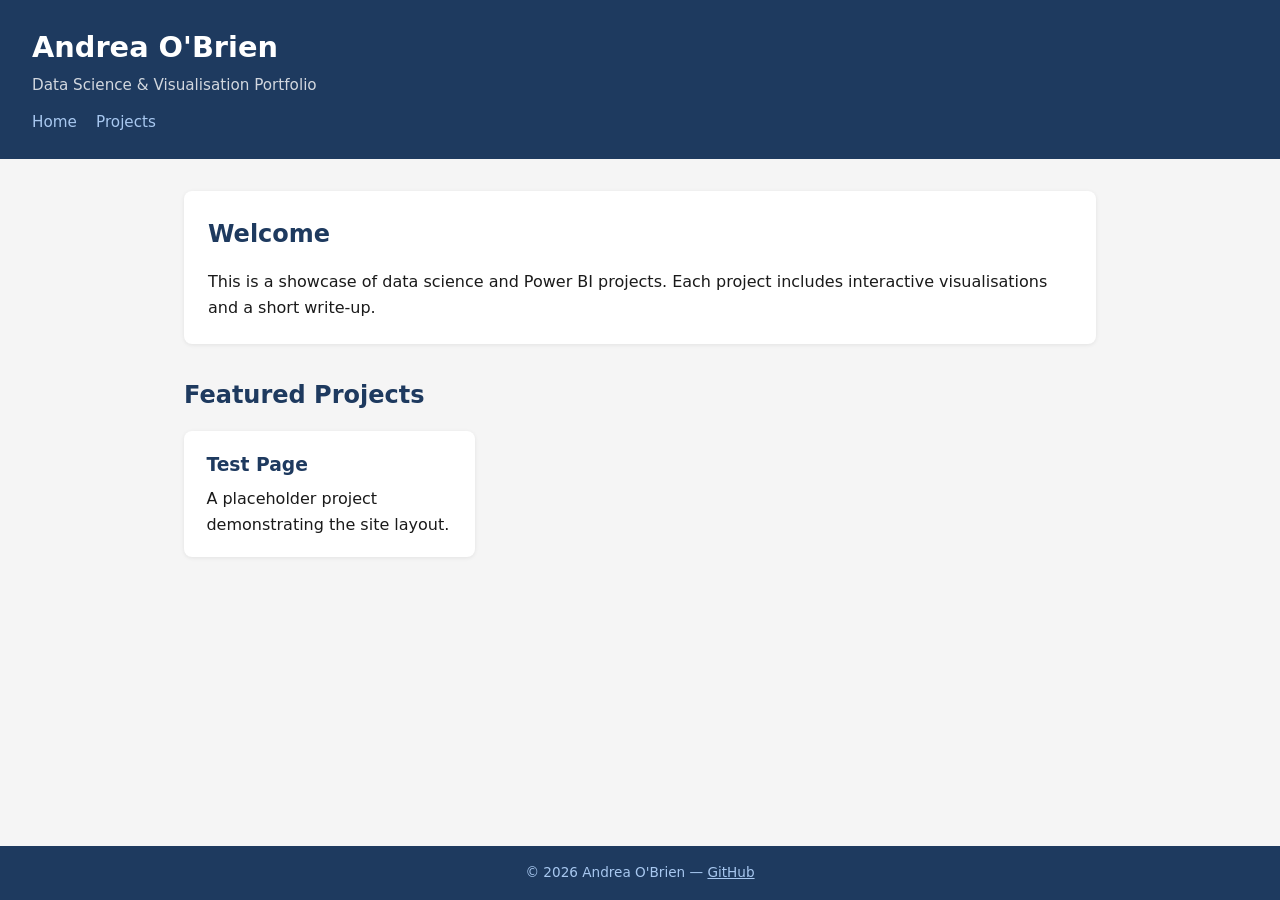
==== index.html @ a5263703 "Initial site structure with test page" ====
<!DOCTYPE html>
<html lang="en">
<head>
  <meta charset="UTF-8" />
  <meta name="viewport" content="width=device-width, initial-scale=1.0" />
  <title>Andrea O'Brien | Data Portfolio</title>
  <link rel="stylesheet" href="assets/css/style.css" />
</head>
<body>
  <header>
    <h1>Andrea O'Brien</h1>
    <p class="subtitle">Data Science &amp; Visualisation Portfolio</p>
    <nav>
      <a href="index.html">Home</a>
      <a href="projects/index.html">Projects</a>
    </nav>
  </header>

  <main>
    <section class="intro">
      <h2>Welcome</h2>
      <p>
        This is a showcase of data science and Power BI projects.
        Each project includes interactive visualisations and a short write-up.
      </p>
    </section>

    <section class="featured">
      <h2>Featured Projects</h2>
      <div class="card-grid">
        <a class="card" href="projects/test-page.html">
          <h3>Test Page</h3>
          <p>A placeholder project demonstrating the site layout.</p>
        </a>
      </div>
    </section>
  </main>

  <footer>
    <p>&copy; 2026 Andrea O'Brien &mdash; <a href="https://github.com/Andrea564/portfolio">GitHub</a></p>
  </footer>
</body>
</html>
---- assets/css/style.css ----
/* ── Reset & base ─────────────────────────────────── */
*, *::before, *::after { box-sizing: border-box; margin: 0; padding: 0; }

body {
  font-family: "Segoe UI", system-ui, sans-serif;
  background: #f5f5f5;
  color: #1a1a1a;
  line-height: 1.6;
  display: flex;
  flex-direction: column;
  min-height: 100vh;
}

/* ── Header ───────────────────────────────────────── */
header {
  background: #1e3a5f;
  color: #fff;
  padding: 1.5rem 2rem;
}

header h1 { font-size: 1.8rem; }

header .subtitle {
  font-size: 0.95rem;
  opacity: 0.8;
  margin-top: 0.2rem;
}

header nav {
  margin-top: 0.8rem;
  display: flex;
  gap: 1.2rem;
}

header nav a {
  color: #a8c8f0;
  text-decoration: none;
  font-size: 0.95rem;
}

header nav a:hover { color: #fff; }

/* ── Main ─────────────────────────────────────────── */
main {
  flex: 1;
  max-width: 960px;
  width: 100%;
  margin: 2rem auto;
  padding: 0 1.5rem;
}

main h2 { margin-bottom: 1rem; color: #1e3a5f; }

/* ── Intro section ───────────────────────────────── */
.intro {
  background: #fff;
  border-radius: 8px;
  padding: 1.5rem;
  margin-bottom: 2rem;
  box-shadow: 0 1px 4px rgba(0,0,0,0.08);
}

/* ── Card grid ───────────────────────────────────── */
.card-grid {
  display: grid;
  grid-template-columns: repeat(auto-fill, minmax(240px, 1fr));
  gap: 1.2rem;
}

.card {
  display: block;
  background: #fff;
  border-radius: 8px;
  padding: 1.2rem 1.4rem;
  text-decoration: none;
  color: inherit;
  box-shadow: 0 1px 4px rgba(0,0,0,0.08);
  transition: box-shadow 0.2s, transform 0.2s;
}

.card:hover {
  box-shadow: 0 4px 12px rgba(0,0,0,0.14);
  transform: translateY(-2px);
}

.card h3 { color: #1e3a5f; margin-bottom: 0.4rem; }

/* ── Project article ─────────────────────────────── */
.project p.meta { color: #666; font-size: 0.9rem; margin-bottom: 1.2rem; }
.project p, .project ul { margin-bottom: 1rem; }
.project ul { padding-left: 1.4rem; }

.embed-placeholder {
  margin-top: 1.5rem;
  background: #e8eff7;
  border: 2px dashed #a8c8f0;
  border-radius: 8px;
  padding: 3rem;
  text-align: center;
  color: #666;
}

/* ── Footer ───────────────────────────────────────── */
footer {
  background: #1e3a5f;
  color: #a8c8f0;
  text-align: center;
  padding: 1rem;
  font-size: 0.85rem;
}

footer a { color: #a8c8f0; }
footer a:hover { color: #fff; }
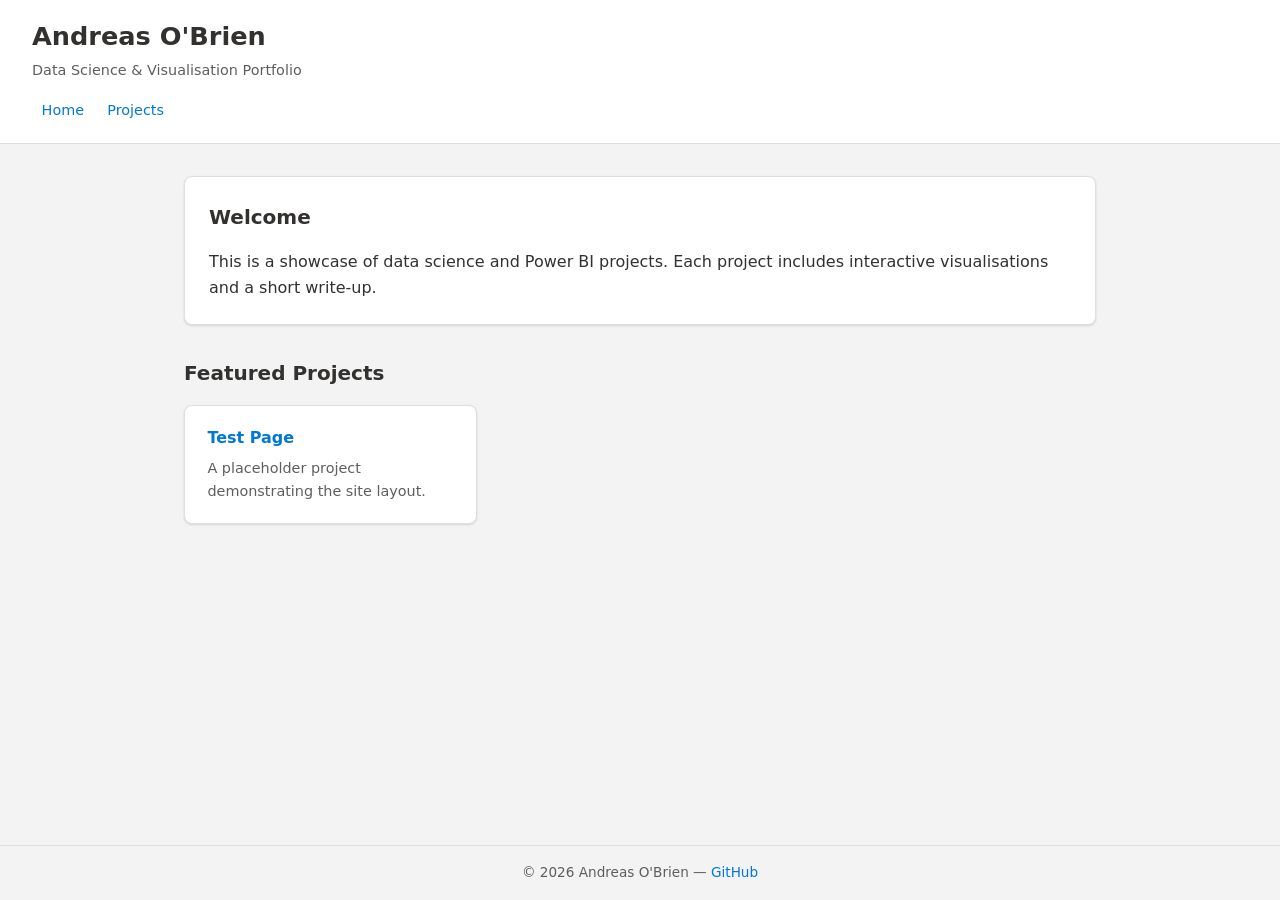
==== commit 778d7e33: "Apply Fluent Design theme and fix name to Andreas" ====
--- a/index.html
+++ b/index.html
@@ -3,12 +3,12 @@
 <head>
   <meta charset="UTF-8" />
   <meta name="viewport" content="width=device-width, initial-scale=1.0" />
-  <title>Andrea O'Brien | Data Portfolio</title>
+  <title>Andreas O'Brien | Data Portfolio</title>
   <link rel="stylesheet" href="assets/css/style.css" />
 </head>
 <body>
   <header>
-    <h1>Andrea O'Brien</h1>
+    <h1>Andreas O'Brien</h1>
     <p class="subtitle">Data Science &amp; Visualisation Portfolio</p>
     <nav>
       <a href="index.html">Home</a>
@@ -37,7 +37,7 @@
   </main>
 
   <footer>
-    <p>&copy; 2026 Andrea O'Brien &mdash; <a href="https://github.com/Andrea564/portfolio">GitHub</a></p>
+    <p>&copy; 2026 Andreas O'Brien &mdash; <a href="https://github.com/Andrea564/portfolio">GitHub</a></p>
   </footer>
 </body>
 </html>
--- a/assets/css/style.css
+++ b/assets/css/style.css
@@ -1,10 +1,55 @@
+/* ── Fluent Design tokens ─────────────────────────── */
+:root {
+  /* Light theme (Windows 11 / Fluent) */
+  --color-bg:            #F3F3F3;
+  --color-surface:       #FFFFFF;
+  --color-surface-alt:   #FAFAFA;
+  --color-border:        #E1DFDD;
+  --color-text:          #323130;
+  --color-text-secondary:#605E5C;
+  --color-accent:        #0078D4;
+  --color-accent-hover:  #106EBE;
+  --color-accent-text:   #FFFFFF;
+  --color-header-bg:     #FFFFFF;
+  --color-header-border: #E1DFDD;
+  --color-footer-bg:     #F3F3F3;
+  --color-footer-text:   #605E5C;
+  --color-placeholder-bg:#EFF6FC;
+  --color-placeholder-border: #C7E0F4;
+  --shadow-card:         0 1px 3px rgba(0,0,0,0.08), 0 1px 2px rgba(0,0,0,0.06);
+  --shadow-card-hover:   0 4px 12px rgba(0,0,0,0.12), 0 2px 6px rgba(0,0,0,0.08);
+}
+
+@media (prefers-color-scheme: dark) {
+  :root {
+    /* Dark theme (Windows 11 dark / Fluent) */
+    --color-bg:            #1F1F1F;
+    --color-surface:       #2D2D2D;
+    --color-surface-alt:   #292929;
+    --color-border:        #3D3D3D;
+    --color-text:          #FFFFFF;
+    --color-text-secondary:#D2D0CE;
+    --color-accent:        #60CDFF;
+    --color-accent-hover:  #8BD9FF;
+    --color-accent-text:   #000000;
+    --color-header-bg:     #2D2D2D;
+    --color-header-border: #3D3D3D;
+    --color-footer-bg:     #2D2D2D;
+    --color-footer-text:   #D2D0CE;
+    --color-placeholder-bg:#1A2B38;
+    --color-placeholder-border: #2E4D66;
+    --shadow-card:         0 1px 3px rgba(0,0,0,0.3), 0 1px 2px rgba(0,0,0,0.2);
+    --shadow-card-hover:   0 4px 12px rgba(0,0,0,0.4), 0 2px 6px rgba(0,0,0,0.3);
+  }
+}
+
 /* ── Reset & base ─────────────────────────────────── */
 *, *::before, *::after { box-sizing: border-box; margin: 0; padding: 0; }
 
 body {
-  font-family: "Segoe UI", system-ui, sans-serif;
-  background: #f5f5f5;
-  color: #1a1a1a;
+  font-family: "Segoe UI Variable", "Segoe UI", system-ui, sans-serif;
+  background: var(--color-bg);
+  color: var(--color-text);
   line-height: 1.6;
   display: flex;
   flex-direction: column;
@@ -13,32 +58,41 @@
 
 /* ── Header ───────────────────────────────────────── */
 header {
-  background: #1e3a5f;
-  color: #fff;
-  padding: 1.5rem 2rem;
+  background: var(--color-header-bg);
+  border-bottom: 1px solid var(--color-header-border);
+  padding: 1rem 2rem;
 }
 
-header h1 { font-size: 1.8rem; }
+header h1 {
+  font-size: 1.6rem;
+  font-weight: 600;
+  color: var(--color-text);
+}
 
 header .subtitle {
-  font-size: 0.95rem;
-  opacity: 0.8;
-  margin-top: 0.2rem;
+  font-size: 0.9rem;
+  color: var(--color-text-secondary);
+  margin-top: 0.15rem;
 }
 
 header nav {
-  margin-top: 0.8rem;
+  margin-top: 0.75rem;
   display: flex;
-  gap: 1.2rem;
+  gap: 0.25rem;
 }
 
 header nav a {
-  color: #a8c8f0;
+  color: var(--color-accent);
   text-decoration: none;
-  font-size: 0.95rem;
+  font-size: 0.9rem;
+  padding: 0.3rem 0.6rem;
+  border-radius: 4px;
+  transition: background 0.15s;
 }
 
-header nav a:hover { color: #fff; }
+header nav a:hover {
+  background: color-mix(in srgb, var(--color-accent) 10%, transparent);
+}
 
 /* ── Main ─────────────────────────────────────────── */
 main {
@@ -49,65 +103,94 @@
   padding: 0 1.5rem;
 }
 
-main h2 { margin-bottom: 1rem; color: #1e3a5f; }
+main h2 {
+  margin-bottom: 1rem;
+  font-size: 1.25rem;
+  font-weight: 600;
+  color: var(--color-text);
+}
 
 /* ── Intro section ───────────────────────────────── */
 .intro {
-  background: #fff;
+  background: var(--color-surface);
+  border: 1px solid var(--color-border);
   border-radius: 8px;
   padding: 1.5rem;
   margin-bottom: 2rem;
-  box-shadow: 0 1px 4px rgba(0,0,0,0.08);
+  box-shadow: var(--shadow-card);
 }
 
 /* ── Card grid ───────────────────────────────────── */
 .card-grid {
   display: grid;
   grid-template-columns: repeat(auto-fill, minmax(240px, 1fr));
-  gap: 1.2rem;
+  gap: 1rem;
 }
 
 .card {
   display: block;
-  background: #fff;
+  background: var(--color-surface);
+  border: 1px solid var(--color-border);
   border-radius: 8px;
   padding: 1.2rem 1.4rem;
   text-decoration: none;
   color: inherit;
-  box-shadow: 0 1px 4px rgba(0,0,0,0.08);
-  transition: box-shadow 0.2s, transform 0.2s;
+  box-shadow: var(--shadow-card);
+  transition: box-shadow 0.15s, transform 0.15s, border-color 0.15s;
 }
 
 .card:hover {
-  box-shadow: 0 4px 12px rgba(0,0,0,0.14);
+  box-shadow: var(--shadow-card-hover);
+  border-color: var(--color-accent);
   transform: translateY(-2px);
 }
 
-.card h3 { color: #1e3a5f; margin-bottom: 0.4rem; }
+.card h3 {
+  color: var(--color-accent);
+  font-size: 1rem;
+  font-weight: 600;
+  margin-bottom: 0.4rem;
+}
+
+.card p {
+  font-size: 0.9rem;
+  color: var(--color-text-secondary);
+}
 
 /* ── Project article ─────────────────────────────── */
-.project p.meta { color: #666; font-size: 0.9rem; margin-bottom: 1.2rem; }
+.project p.meta {
+  color: var(--color-text-secondary);
+  font-size: 0.875rem;
+  margin-bottom: 1.2rem;
+}
 .project p, .project ul { margin-bottom: 1rem; }
 .project ul { padding-left: 1.4rem; }
 
 .embed-placeholder {
   margin-top: 1.5rem;
-  background: #e8eff7;
-  border: 2px dashed #a8c8f0;
+  background: var(--color-placeholder-bg);
+  border: 2px dashed var(--color-placeholder-border);
   border-radius: 8px;
   padding: 3rem;
   text-align: center;
-  color: #666;
+  color: var(--color-text-secondary);
 }
 
 /* ── Footer ───────────────────────────────────────── */
 footer {
-  background: #1e3a5f;
-  color: #a8c8f0;
+  background: var(--color-footer-bg);
+  border-top: 1px solid var(--color-border);
+  color: var(--color-footer-text);
   text-align: center;
   padding: 1rem;
   font-size: 0.85rem;
 }
 
-footer a { color: #a8c8f0; }
-footer a:hover { color: #fff; }
+footer a {
+  color: var(--color-accent);
+  text-decoration: none;
+}
+
+footer a:hover {
+  text-decoration: underline;
+}
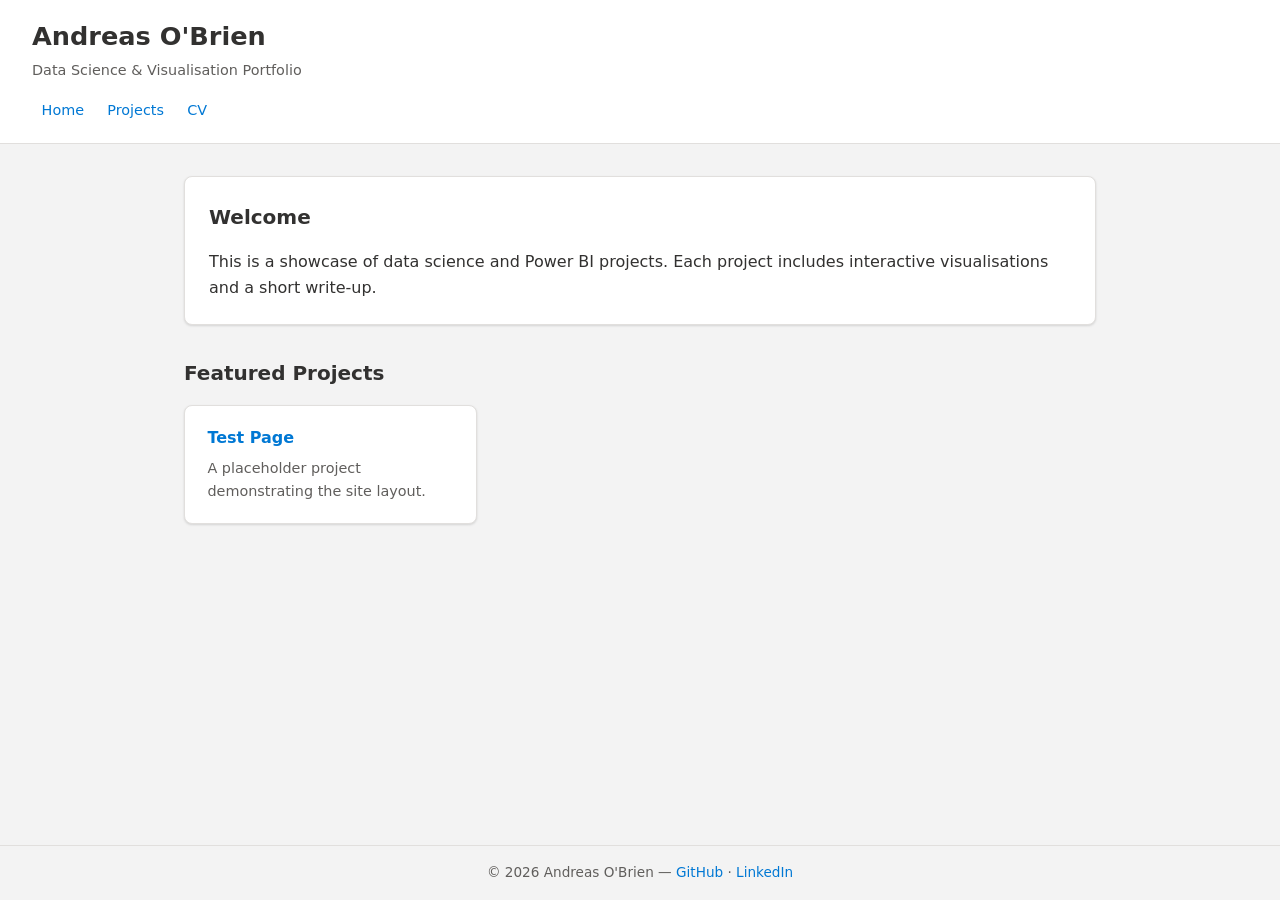
==== commit b37b616a: "Add CV page, LinkedIn link, and PDF download" ====
--- a/index.html
+++ b/index.html
@@ -13,6 +13,7 @@
     <nav>
       <a href="index.html">Home</a>
       <a href="projects/index.html">Projects</a>
+      <a href="cv.html">CV</a>
     </nav>
   </header>
 
@@ -37,7 +38,7 @@
   </main>
 
   <footer>
-    <p>&copy; 2026 Andreas O'Brien &mdash; <a href="https://github.com/Andrea564/portfolio">GitHub</a></p>
+    <p>&copy; 2026 Andreas O'Brien &mdash; <a href="https://github.com/Andrea564/portfolio" rel="noopener noreferrer">GitHub</a> &middot; <a href="https://www.linkedin.com/in/andreasobrien" rel="noopener noreferrer">LinkedIn</a></p>
   </footer>
 </body>
 </html>
--- a/assets/css/style.css
+++ b/assets/css/style.css
@@ -176,6 +176,121 @@
   color: var(--color-text-secondary);
 }
 
+/* ── CV page ─────────────────────────────────────── */
+.cv {
+  background: var(--color-surface);
+  border: 1px solid var(--color-border);
+  border-radius: 8px;
+  padding: 2rem 2.5rem;
+  box-shadow: var(--shadow-card);
+}
+
+.cv-topbar {
+  display: flex;
+  align-items: flex-start;
+  justify-content: space-between;
+  gap: 1rem;
+  margin-bottom: 2rem;
+  flex-wrap: wrap;
+}
+
+.cv-name {
+  font-size: 1.6rem;
+  font-weight: 600;
+  color: var(--color-text);
+  margin-bottom: 0.25rem;
+}
+
+.cv-contact {
+  font-size: 0.9rem;
+  color: var(--color-text-secondary);
+}
+
+.cv-contact a {
+  color: var(--color-accent);
+  text-decoration: none;
+}
+
+.cv-contact a:hover { text-decoration: underline; }
+
+.btn-download {
+  display: inline-block;
+  background: var(--color-accent);
+  color: var(--color-accent-text);
+  text-decoration: none;
+  padding: 0.5rem 1.1rem;
+  border-radius: 4px;
+  font-size: 0.9rem;
+  font-weight: 600;
+  white-space: nowrap;
+  transition: background 0.15s;
+  flex-shrink: 0;
+}
+
+.btn-download:hover { background: var(--color-accent-hover); }
+
+.cv-section {
+  margin-bottom: 1.8rem;
+}
+
+.cv-section-title {
+  font-size: 0.75rem;
+  font-weight: 700;
+  text-transform: uppercase;
+  letter-spacing: 0.08em;
+  color: var(--color-accent);
+  border-bottom: 1px solid var(--color-border);
+  padding-bottom: 0.35rem;
+  margin-bottom: 1rem;
+}
+
+.cv-entry {
+  margin-bottom: 1.1rem;
+}
+
+.cv-entry-header {
+  display: flex;
+  justify-content: space-between;
+  align-items: baseline;
+  gap: 1rem;
+  flex-wrap: wrap;
+  margin-bottom: 0.35rem;
+}
+
+.cv-entry-title {
+  font-weight: 600;
+  font-size: 0.95rem;
+  color: var(--color-text);
+}
+
+.cv-entry-date {
+  font-size: 0.85rem;
+  color: var(--color-text-secondary);
+  white-space: nowrap;
+}
+
+.cv-entry ul {
+  padding-left: 1.2rem;
+  margin-top: 0.25rem;
+}
+
+.cv-entry li {
+  font-size: 0.9rem;
+  color: var(--color-text-secondary);
+  margin-bottom: 0.2rem;
+}
+
+.cv-entry p {
+  font-size: 0.9rem;
+  color: var(--color-text-secondary);
+}
+
+.cv-columns {
+  display: grid;
+  grid-template-columns: repeat(auto-fill, minmax(200px, 1fr));
+  gap: 0 2rem;
+}
+
 /* ── Footer ───────────────────────────────────────── */
 footer {
   background: var(--color-footer-bg);
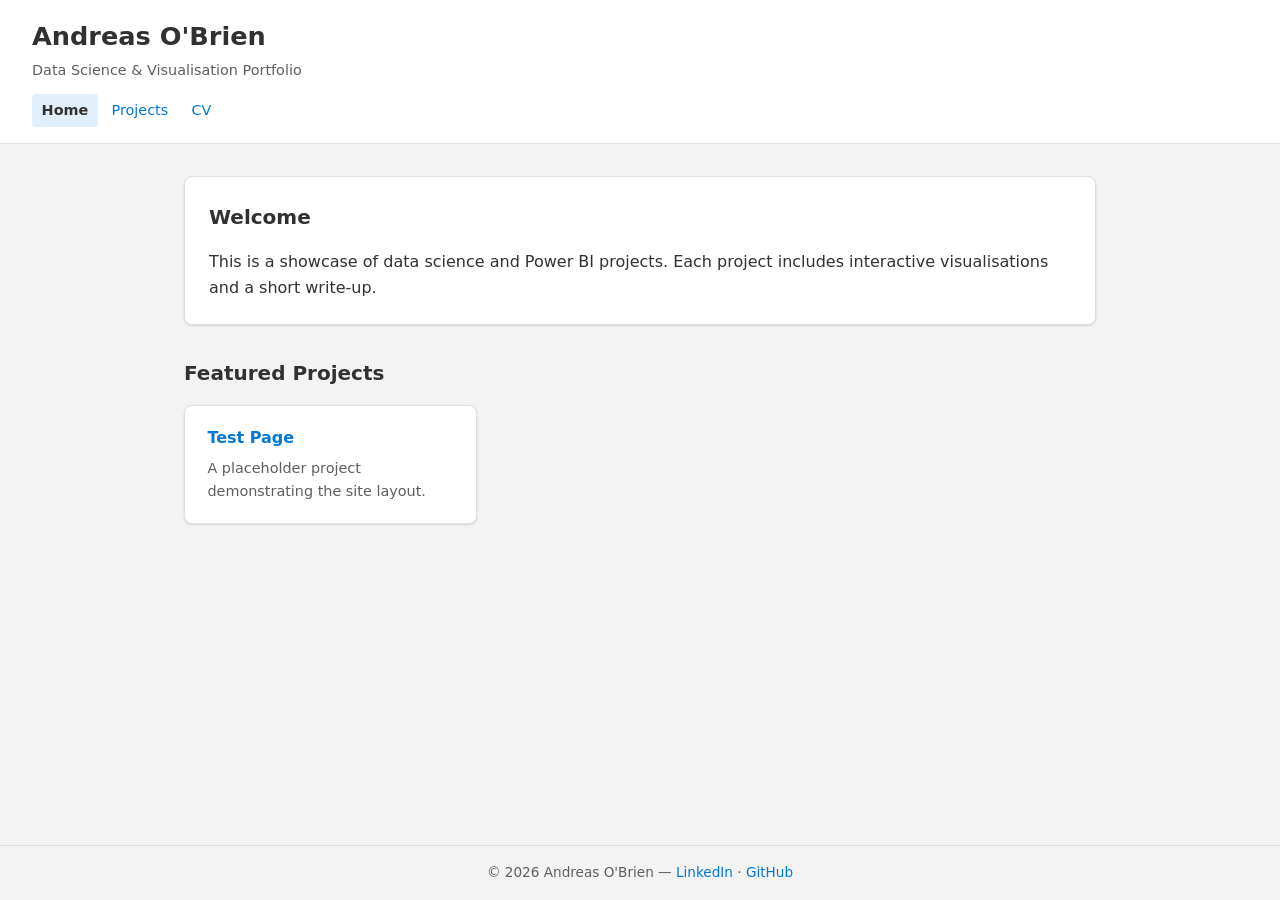
==== commit 3939c3cc: "Add meta descriptions, sitemap, active nav indicator, reorder footer links" ====
--- a/index.html
+++ b/index.html
@@ -4,6 +4,7 @@
   <meta charset="UTF-8" />
   <meta name="viewport" content="width=device-width, initial-scale=1.0" />
   <title>Andreas O'Brien | Data Portfolio</title>
+  <meta name="description" content="Portfolio of Andreas O'Brien — Data Analyst specialising in Microsoft Fabric, Power BI, and renewable energy analytics." />
   <link rel="stylesheet" href="assets/css/style.css" />
 </head>
 <body>
@@ -11,7 +12,7 @@
     <h1>Andreas O'Brien</h1>
     <p class="subtitle">Data Science &amp; Visualisation Portfolio</p>
     <nav>
-      <a href="index.html">Home</a>
+      <a href="index.html" aria-current="page">Home</a>
       <a href="projects/index.html">Projects</a>
       <a href="cv.html">CV</a>
     </nav>
@@ -38,7 +39,7 @@
   </main>
 
   <footer>
-    <p>&copy; 2026 Andreas O'Brien &mdash; <a href="https://github.com/Andrea564/portfolio" rel="noopener noreferrer">GitHub</a> &middot; <a href="https://www.linkedin.com/in/andreasobrien" rel="noopener noreferrer">LinkedIn</a></p>
+    <p>&copy; 2026 Andreas O'Brien &mdash; <a href="https://www.linkedin.com/in/andreasobrien" rel="noopener noreferrer">LinkedIn</a> &middot; <a href="https://github.com/Andrea564/portfolio" rel="noopener noreferrer">GitHub</a></p>
   </footer>
 </body>
 </html>
--- a/assets/css/style.css
+++ b/assets/css/style.css
@@ -94,6 +94,12 @@
   background: color-mix(in srgb, var(--color-accent) 10%, transparent);
 }
 
+header nav a[aria-current="page"] {
+  color: var(--color-text);
+  background: color-mix(in srgb, var(--color-accent) 12%, transparent);
+  font-weight: 600;
+}
+
 /* ── Main ─────────────────────────────────────────── */
 main {
   flex: 1;
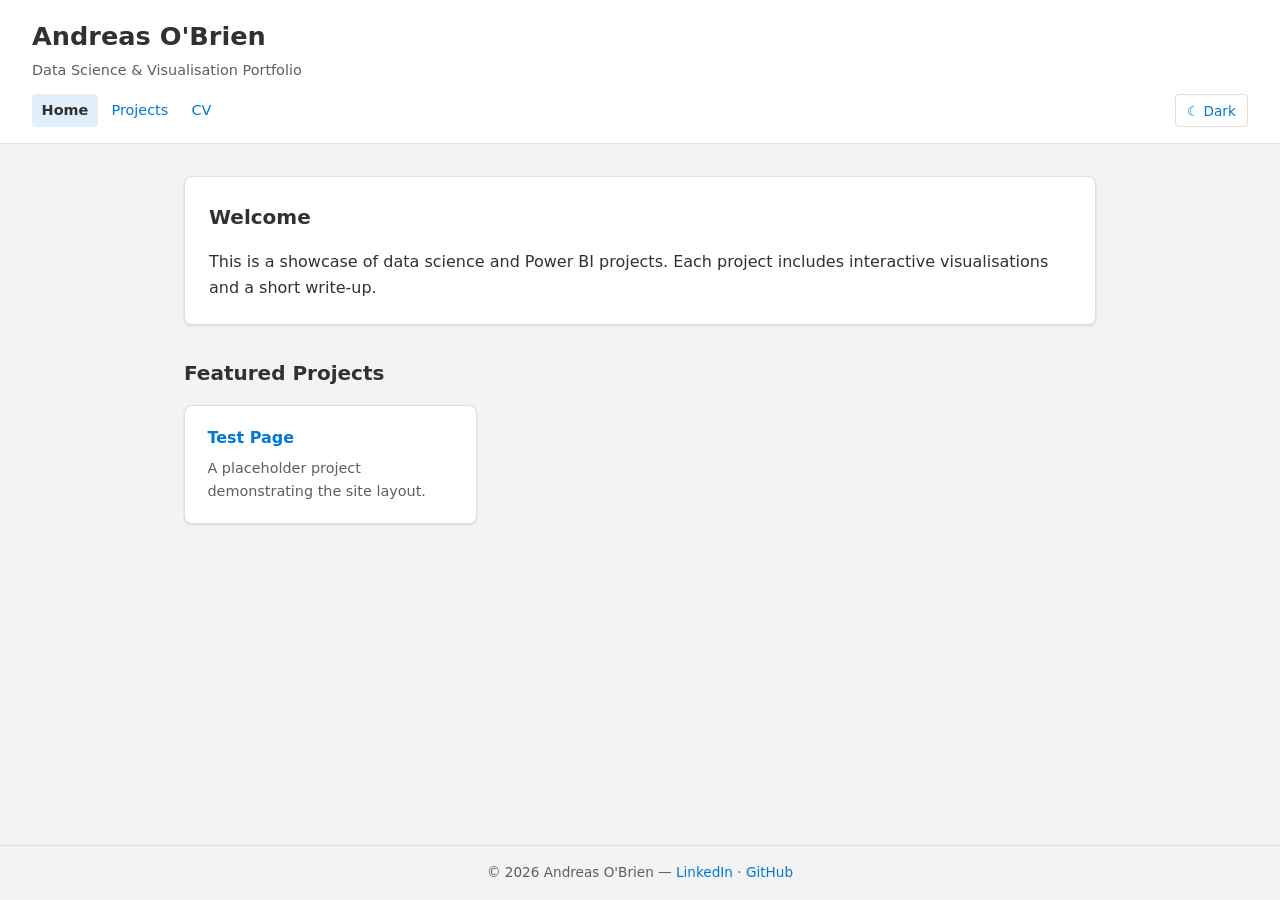
==== commit bf809984: "Add dark/light theme toggle" ====
--- a/index.html
+++ b/index.html
@@ -6,6 +6,7 @@
   <title>Andreas O'Brien | Data Portfolio</title>
   <meta name="description" content="Portfolio of Andreas O'Brien — Data Analyst specialising in Microsoft Fabric, Power BI, and renewable energy analytics." />
   <link rel="stylesheet" href="assets/css/style.css" />
+  <script>(function(){var t=localStorage.getItem('portfolio-theme');if(t)document.documentElement.dataset.theme=t;})()</script>
 </head>
 <body>
   <header>
@@ -15,6 +16,7 @@
       <a href="index.html" aria-current="page">Home</a>
       <a href="projects/index.html">Projects</a>
       <a href="cv.html">CV</a>
+      <button id="theme-toggle" aria-label="Switch to dark mode">Theme</button>
     </nav>
   </header>
 
@@ -41,5 +43,6 @@
   <footer>
     <p>&copy; 2026 Andreas O'Brien &mdash; <a href="https://www.linkedin.com/in/andreasobrien" rel="noopener noreferrer">LinkedIn</a> &middot; <a href="https://github.com/Andrea564/portfolio" rel="noopener noreferrer">GitHub</a></p>
   </footer>
+  <script src="assets/js/theme.js"></script>
 </body>
 </html>
--- a/assets/css/style.css
+++ b/assets/css/style.css
@@ -43,6 +43,47 @@
   }
 }
 
+/* ── Manual theme overrides (via toggle button) ───── */
+html[data-theme="dark"] {
+  --color-bg:            #1F1F1F;
+  --color-surface:       #2D2D2D;
+  --color-surface-alt:   #292929;
+  --color-border:        #3D3D3D;
+  --color-text:          #FFFFFF;
+  --color-text-secondary:#D2D0CE;
+  --color-accent:        #60CDFF;
+  --color-accent-hover:  #8BD9FF;
+  --color-accent-text:   #000000;
+  --color-header-bg:     #2D2D2D;
+  --color-header-border: #3D3D3D;
+  --color-footer-bg:     #2D2D2D;
+  --color-footer-text:   #D2D0CE;
+  --color-placeholder-bg:#1A2B38;
+  --color-placeholder-border: #2E4D66;
+  --shadow-card:         0 1px 3px rgba(0,0,0,0.3), 0 1px 2px rgba(0,0,0,0.2);
+  --shadow-card-hover:   0 4px 12px rgba(0,0,0,0.4), 0 2px 6px rgba(0,0,0,0.3);
+}
+
+html[data-theme="light"] {
+  --color-bg:            #F3F3F3;
+  --color-surface:       #FFFFFF;
+  --color-surface-alt:   #FAFAFA;
+  --color-border:        #E1DFDD;
+  --color-text:          #323130;
+  --color-text-secondary:#605E5C;
+  --color-accent:        #0078D4;
+  --color-accent-hover:  #106EBE;
+  --color-accent-text:   #FFFFFF;
+  --color-header-bg:     #FFFFFF;
+  --color-header-border: #E1DFDD;
+  --color-footer-bg:     #F3F3F3;
+  --color-footer-text:   #605E5C;
+  --color-placeholder-bg:#EFF6FC;
+  --color-placeholder-border: #C7E0F4;
+  --shadow-card:         0 1px 3px rgba(0,0,0,0.08), 0 1px 2px rgba(0,0,0,0.06);
+  --shadow-card-hover:   0 4px 12px rgba(0,0,0,0.12), 0 2px 6px rgba(0,0,0,0.08);
+}
+
 /* ── Reset & base ─────────────────────────────────── */
 *, *::before, *::after { box-sizing: border-box; margin: 0; padding: 0; }
 
@@ -98,6 +139,24 @@
   color: var(--color-text);
   background: color-mix(in srgb, var(--color-accent) 12%, transparent);
   font-weight: 600;
+}
+
+#theme-toggle {
+  margin-left: auto;
+  background: none;
+  border: 1px solid var(--color-border);
+  color: var(--color-accent);
+  cursor: pointer;
+  font-size: 0.85rem;
+  font-family: inherit;
+  padding: 0.3rem 0.7rem;
+  border-radius: 4px;
+  transition: background 0.15s, border-color 0.15s;
+}
+
+#theme-toggle:hover {
+  background: color-mix(in srgb, var(--color-accent) 10%, transparent);
+  border-color: var(--color-accent);
 }
 
 /* ── Main ─────────────────────────────────────────── */
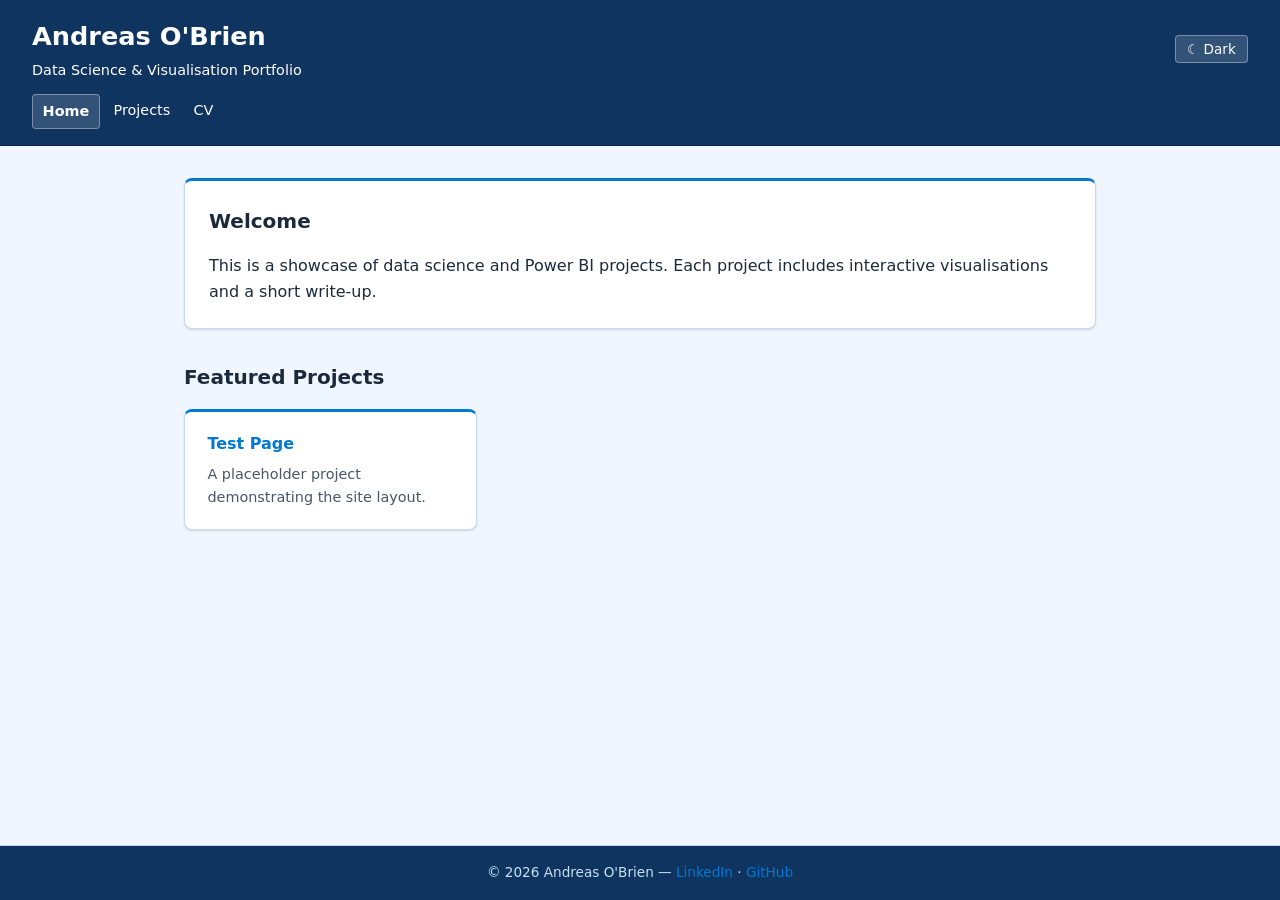
==== commit 6c8b663e: "Light theme polish: white nav links, frosted pill, header/footer colour, theme animation" ====
--- a/index.html
+++ b/index.html
@@ -10,13 +10,17 @@
 </head>
 <body>
   <header>
-    <h1>Andreas O'Brien</h1>
-    <p class="subtitle">Data Science &amp; Visualisation Portfolio</p>
+    <div class="header-top">
+      <div>
+        <h1>Andreas O'Brien</h1>
+        <p class="subtitle">Data Science &amp; Visualisation Portfolio</p>
+      </div>
+      <button id="theme-toggle" aria-label="Switch to dark mode">Theme</button>
+    </div>
     <nav>
       <a href="index.html" aria-current="page">Home</a>
       <a href="projects/index.html">Projects</a>
       <a href="cv.html">CV</a>
-      <button id="theme-toggle" aria-label="Switch to dark mode">Theme</button>
     </nav>
   </header>
 
--- a/assets/css/style.css
+++ b/assets/css/style.css
@@ -1,23 +1,26 @@
 /* ── Fluent Design tokens ─────────────────────────── */
 :root {
   /* Light theme (Windows 11 / Fluent) */
-  --color-bg:            #F3F3F3;
+  --color-bg:            #F0F6FF;
   --color-surface:       #FFFFFF;
-  --color-surface-alt:   #FAFAFA;
-  --color-border:        #E1DFDD;
-  --color-text:          #323130;
-  --color-text-secondary:#605E5C;
+  --color-surface-alt:   #F5F9FF;
+  --color-border:        #C8D8EE;
+  --color-text:          #1B2A3B;
+  --color-text-secondary:#4A5568;
   --color-accent:        #0078D4;
   --color-accent-hover:  #106EBE;
   --color-accent-text:   #FFFFFF;
-  --color-header-bg:     #FFFFFF;
-  --color-header-border: #E1DFDD;
-  --color-footer-bg:     #F3F3F3;
-  --color-footer-text:   #605E5C;
+  --color-header-bg:     #0F3460;
+  --color-header-border: #0A2545;
+  --color-header-text:   #FFFFFF;
+  --color-header-subtle: #FFFFFF;
+  --color-footer-bg:     #0F3460;
+  --color-footer-text:   #C7E0F4;
   --color-placeholder-bg:#EFF6FC;
   --color-placeholder-border: #C7E0F4;
+  --color-card-accent:   #0078D4;
   --shadow-card:         0 1px 3px rgba(0,0,0,0.08), 0 1px 2px rgba(0,0,0,0.06);
-  --shadow-card-hover:   0 4px 12px rgba(0,0,0,0.12), 0 2px 6px rgba(0,0,0,0.08);
+  --shadow-card-hover:   0 4px 16px rgba(0,120,212,0.18), 0 2px 6px rgba(0,0,0,0.08);
 }
 
 @media (prefers-color-scheme: dark) {
@@ -43,6 +46,15 @@
   }
 }
 
+/* ── Dark theme: also set header/footer tokens not in media query ── */
+@media (prefers-color-scheme: dark) {
+  :root {
+    --color-header-text:   #FFFFFF;
+    --color-header-subtle: rgba(255,255,255,0.6);
+    --color-card-accent:   #60CDFF;
+  }
+}
+
 /* ── Manual theme overrides (via toggle button) ───── */
 html[data-theme="dark"] {
   --color-bg:            #1F1F1F;
@@ -56,32 +68,38 @@
   --color-accent-text:   #000000;
   --color-header-bg:     #2D2D2D;
   --color-header-border: #3D3D3D;
+  --color-header-text:   #FFFFFF;
+  --color-header-subtle: rgba(255,255,255,0.6);
   --color-footer-bg:     #2D2D2D;
   --color-footer-text:   #D2D0CE;
   --color-placeholder-bg:#1A2B38;
   --color-placeholder-border: #2E4D66;
+  --color-card-accent:   #60CDFF;
   --shadow-card:         0 1px 3px rgba(0,0,0,0.3), 0 1px 2px rgba(0,0,0,0.2);
   --shadow-card-hover:   0 4px 12px rgba(0,0,0,0.4), 0 2px 6px rgba(0,0,0,0.3);
 }
 
 html[data-theme="light"] {
-  --color-bg:            #F3F3F3;
+  --color-bg:            #F0F6FF;
   --color-surface:       #FFFFFF;
-  --color-surface-alt:   #FAFAFA;
-  --color-border:        #E1DFDD;
-  --color-text:          #323130;
-  --color-text-secondary:#605E5C;
+  --color-surface-alt:   #F5F9FF;
+  --color-border:        #C8D8EE;
+  --color-text:          #1B2A3B;
+  --color-text-secondary:#4A5568;
   --color-accent:        #0078D4;
   --color-accent-hover:  #106EBE;
   --color-accent-text:   #FFFFFF;
-  --color-header-bg:     #FFFFFF;
-  --color-header-border: #E1DFDD;
-  --color-footer-bg:     #F3F3F3;
-  --color-footer-text:   #605E5C;
+  --color-header-bg:     #0F3460;
+  --color-header-border: #0A2545;
+  --color-header-text:   #FFFFFF;
+  --color-header-subtle: #FFFFFF;
+  --color-footer-bg:     #0F3460;
+  --color-footer-text:   #C7E0F4;
   --color-placeholder-bg:#EFF6FC;
   --color-placeholder-border: #C7E0F4;
+  --color-card-accent:   #0078D4;
   --shadow-card:         0 1px 3px rgba(0,0,0,0.08), 0 1px 2px rgba(0,0,0,0.06);
-  --shadow-card-hover:   0 4px 12px rgba(0,0,0,0.12), 0 2px 6px rgba(0,0,0,0.08);
+  --shadow-card-hover:   0 4px 16px rgba(0,120,212,0.18), 0 2px 6px rgba(0,0,0,0.08);
 }
 
 /* ── Reset & base ─────────────────────────────────── */
@@ -97,6 +115,11 @@
   min-height: 100vh;
 }
 
+/* ── Theme transition ─────────────────────────────── */
+body, header, footer, .card, .intro, .cv, #theme-toggle {
+  transition: background 0.3s ease, color 0.3s ease, border-color 0.3s ease, box-shadow 0.3s ease;
+}
+
 /* ── Header ───────────────────────────────────────── */
 header {
   background: var(--color-header-bg);
@@ -104,15 +127,22 @@
   padding: 1rem 2rem;
 }
 
+.header-top {
+  display: flex;
+  align-items: flex-start;
+  justify-content: space-between;
+  gap: 1rem;
+}
+
 header h1 {
   font-size: 1.6rem;
   font-weight: 600;
-  color: var(--color-text);
+  color: var(--color-header-text, var(--color-text));
 }
 
 header .subtitle {
   font-size: 0.9rem;
-  color: var(--color-text-secondary);
+  color: var(--color-header-subtle, var(--color-text-secondary));
   margin-top: 0.15rem;
 }
 
@@ -123,40 +153,43 @@
 }
 
 header nav a {
-  color: var(--color-accent);
+  color: #FFFFFF;
   text-decoration: none;
   font-size: 0.9rem;
   padding: 0.3rem 0.6rem;
   border-radius: 4px;
-  transition: background 0.15s;
+  transition: background 0.15s, color 0.15s;
 }
 
 header nav a:hover {
-  background: color-mix(in srgb, var(--color-accent) 10%, transparent);
+  background: rgba(255,255,255,0.15);
+  color: var(--color-header-text, var(--color-text));
 }
 
 header nav a[aria-current="page"] {
-  color: var(--color-text);
-  background: color-mix(in srgb, var(--color-accent) 12%, transparent);
+  color: #FFFFFF;
+  background: rgba(255,255,255,0.15);
+  border: 1px solid rgba(255,255,255,0.35);
   font-weight: 600;
 }
 
 #theme-toggle {
-  margin-left: auto;
-  background: none;
-  border: 1px solid var(--color-border);
-  color: var(--color-accent);
+  background: rgba(255,255,255,0.15);
+  border: 1px solid rgba(255,255,255,0.35);
+  color: var(--color-header-text, var(--color-accent));
   cursor: pointer;
   font-size: 0.85rem;
   font-family: inherit;
   padding: 0.3rem 0.7rem;
   border-radius: 4px;
   transition: background 0.15s, border-color 0.15s;
+  flex-shrink: 0;
+  align-self: center;
 }
 
 #theme-toggle:hover {
-  background: color-mix(in srgb, var(--color-accent) 10%, transparent);
-  border-color: var(--color-accent);
+  background: rgba(255,255,255,0.25);
+  border-color: rgba(255,255,255,0.6);
 }
 
 /* ── Main ─────────────────────────────────────────── */
@@ -179,6 +212,7 @@
 .intro {
   background: var(--color-surface);
   border: 1px solid var(--color-border);
+  border-top: 3px solid var(--color-accent);
   border-radius: 8px;
   padding: 1.5rem;
   margin-bottom: 2rem;
@@ -196,6 +230,7 @@
   display: block;
   background: var(--color-surface);
   border: 1px solid var(--color-border);
+  border-top: 3px solid var(--color-card-accent, var(--color-accent));
   border-radius: 8px;
   padding: 1.2rem 1.4rem;
   text-decoration: none;
@@ -239,6 +274,42 @@
   padding: 3rem;
   text-align: center;
   color: var(--color-text-secondary);
+}
+
+/* ── Dark mode: nav and toggle revert to accent colours ── */
+html[data-theme="dark"] header nav a,
+html[data-theme="dark"] header nav a:hover,
+html[data-theme="dark"] header nav a[aria-current="page"] {
+  color: var(--color-accent);
+}
+
+html[data-theme="dark"] header nav a:hover {
+  background: color-mix(in srgb, var(--color-accent) 10%, transparent);
+  color: var(--color-accent-hover);
+}
+
+html[data-theme="dark"] header nav a[aria-current="page"] {
+  color: var(--color-text);
+  background: color-mix(in srgb, var(--color-accent) 12%, transparent);
+}
+
+html[data-theme="dark"] #theme-toggle {
+  background: none;
+  border-color: var(--color-border);
+  color: var(--color-accent);
+}
+
+html[data-theme="dark"] #theme-toggle:hover {
+  background: color-mix(in srgb, var(--color-accent) 10%, transparent);
+  border-color: var(--color-accent);
+}
+
+@media (prefers-color-scheme: dark) {
+  html:not([data-theme="light"]) header nav a { color: var(--color-accent); }
+  html:not([data-theme="light"]) header nav a:hover { background: color-mix(in srgb, var(--color-accent) 10%, transparent); color: var(--color-accent-hover); }
+  html:not([data-theme="light"]) header nav a[aria-current="page"] { color: var(--color-text); background: color-mix(in srgb, var(--color-accent) 12%, transparent); }
+  html:not([data-theme="light"]) #theme-toggle { background: none; border-color: var(--color-border); color: var(--color-accent); }
+  html:not([data-theme="light"]) #theme-toggle:hover { background: color-mix(in srgb, var(--color-accent) 10%, transparent); border-color: var(--color-accent); }
 }
 
 /* ── CV page ─────────────────────────────────────── */
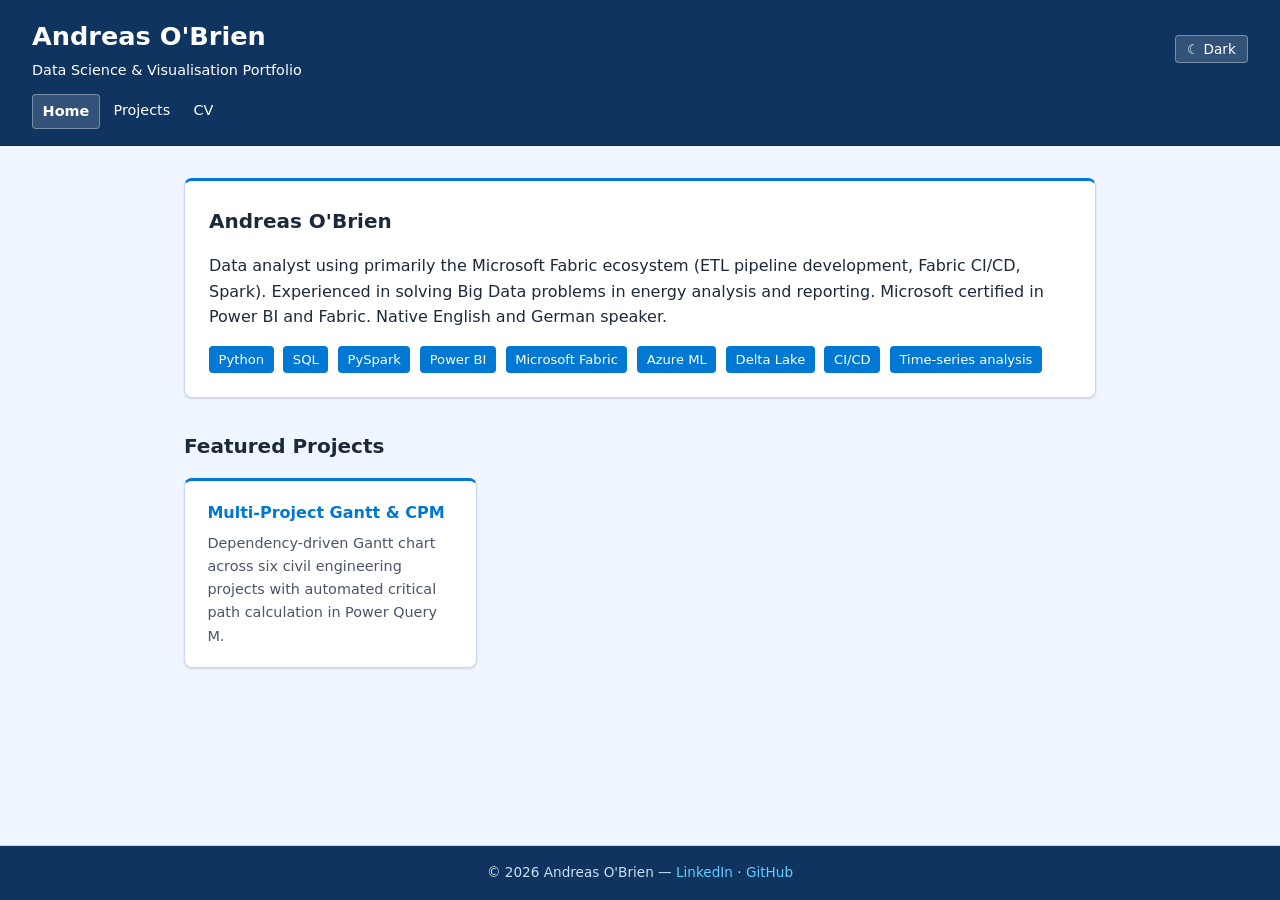
==== commit be03d0cc: "Update landing page bio and skills; fix iframe aspect ratio; update project-timelines page; add PBI " ====
--- a/index.html
+++ b/index.html
@@ -26,20 +26,33 @@
 
   <main>
     <section class="intro">
-      <h2>Welcome</h2>
+      <h2>Andreas O'Brien</h2>
       <p>
-        This is a showcase of data science and Power BI projects.
-        Each project includes interactive visualisations and a short write-up.
+        Data analyst using primarily the Microsoft Fabric ecosystem (ETL pipeline development, Fabric CI/CD, Spark).
+        Experienced in solving Big Data problems in energy analysis and reporting.
+        Microsoft certified in Power BI and Fabric. Native English and German speaker.
       </p>
+      <ul class="skills-list">
+        <li>Python</li>
+        <li>SQL</li>
+        <li>PySpark</li>
+        <li>Power BI</li>
+        <li>Microsoft Fabric</li>
+        <li>Azure ML</li>
+        <li>Delta Lake</li>
+        <li>CI/CD</li>
+        <li>Time-series analysis</li>
+      </ul>
     </section>
 
     <section class="featured">
       <h2>Featured Projects</h2>
       <div class="card-grid">
-        <a class="card" href="projects/test-page.html">
-          <h3>Test Page</h3>
-          <p>A placeholder project demonstrating the site layout.</p>
+        <a class="card" href="projects/project-timelines.html">
+          <h3>Multi-Project Gantt &amp; CPM</h3>
+          <p>Dependency-driven Gantt chart across six civil engineering projects with automated critical path calculation in Power Query M.</p>
         </a>
+
       </div>
     </section>
   </main>
--- a/assets/css/style.css
+++ b/assets/css/style.css
@@ -16,8 +16,8 @@
   --color-header-subtle: #FFFFFF;
   --color-footer-bg:     #0F3460;
   --color-footer-text:   #C7E0F4;
-  --color-placeholder-bg:#EFF6FC;
-  --color-placeholder-border: #C7E0F4;
+  --color-placeholder-bg:#C7E0F4;
+  --color-placeholder-border: #0078D4;
   --color-card-accent:   #0078D4;
   --shadow-card:         0 1px 3px rgba(0,0,0,0.08), 0 1px 2px rgba(0,0,0,0.06);
   --shadow-card-hover:   0 4px 16px rgba(0,120,212,0.18), 0 2px 6px rgba(0,0,0,0.08);
@@ -95,8 +95,8 @@
   --color-header-subtle: #FFFFFF;
   --color-footer-bg:     #0F3460;
   --color-footer-text:   #C7E0F4;
-  --color-placeholder-bg:#EFF6FC;
-  --color-placeholder-border: #C7E0F4;
+  --color-placeholder-bg:#C7E0F4;
+  --color-placeholder-border: #0078D4;
   --color-card-accent:   #0078D4;
   --shadow-card:         0 1px 3px rgba(0,0,0,0.08), 0 1px 2px rgba(0,0,0,0.06);
   --shadow-card-hover:   0 4px 16px rgba(0,120,212,0.18), 0 2px 6px rgba(0,0,0,0.08);
@@ -219,6 +219,24 @@
   box-shadow: var(--shadow-card);
 }
 
+.skills-list {
+  display: flex;
+  flex-wrap: wrap;
+  gap: 0.4rem 0.6rem;
+  list-style: none;
+  padding: 0;
+  margin-top: 1rem;
+}
+
+.skills-list li {
+  background: var(--color-accent);
+  color: var(--color-accent-text);
+  border-radius: 4px;
+  padding: 0.2rem 0.6rem;
+  font-size: 0.82rem;
+  white-space: nowrap;
+}
+
 /* ── Card grid ───────────────────────────────────── */
 .card-grid {
   display: grid;
@@ -266,13 +284,45 @@
 .project p, .project ul { margin-bottom: 1rem; }
 .project ul { padding-left: 1.4rem; }
 
+.embed-wrapper {
+  position: relative;
+  margin-top: 1.5rem;
+}
+
+.embed-wrapper iframe {
+  display: block;
+  width: 100%;
+  max-width: 1280px;
+  aspect-ratio: 16 / 9;
+  height: auto;
+}
+
+.btn-fullscreen {
+  display: flex;
+  align-items: center;
+  gap: 0.35rem;
+  margin-bottom: 0.5rem;
+  margin-left: auto;
+  background: var(--color-accent);
+  color: var(--color-accent-text);
+  border: none;
+  border-radius: 4px;
+  padding: 0.3rem 0.7rem;
+  font-size: 0.85rem;
+  font-family: inherit;
+  cursor: pointer;
+  transition: background 0.15s;
+}
+
+.btn-fullscreen:hover { background: var(--color-accent-hover); }
+
 .embed-placeholder {
-  margin-top: 1.5rem;
+  display: block;
+  width: 100%;
+  height: 500px;
   background: var(--color-placeholder-bg);
   border: 2px dashed var(--color-placeholder-border);
   border-radius: 8px;
-  padding: 3rem;
-  text-align: center;
   color: var(--color-text-secondary);
 }
 
@@ -322,12 +372,19 @@
 }
 
 .cv-topbar {
-  display: flex;
-  align-items: flex-start;
-  justify-content: space-between;
-  gap: 1rem;
+  position: relative;
+  text-align: center;
   margin-bottom: 2rem;
-  flex-wrap: wrap;
+}
+
+.cv-topbar-center {
+  display: inline-block;
+}
+
+.cv-topbar-right {
+  position: absolute;
+  top: 0;
+  right: 0;
 }
 
 .cv-name {
@@ -354,7 +411,7 @@
   background: var(--color-accent);
   color: var(--color-accent-text);
   text-decoration: none;
-  padding: 0.5rem 1.1rem;
+  padding: 0.35rem 0.8rem;
   border-radius: 4px;
   font-size: 0.9rem;
   font-weight: 600;
@@ -438,7 +495,7 @@
 }
 
 footer a {
-  color: var(--color-accent);
+  color: #60CDFF;
   text-decoration: none;
 }
 
